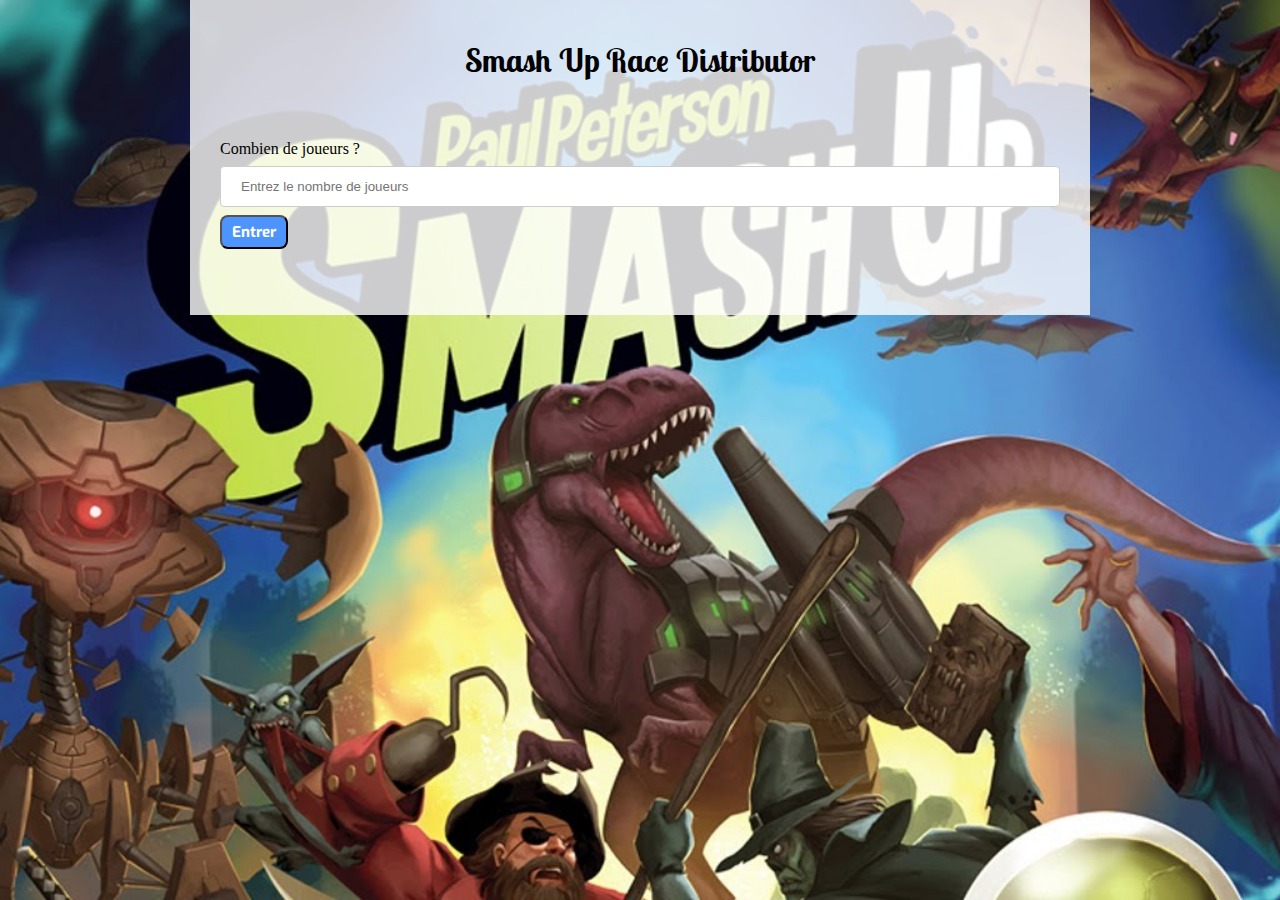
==== index.html @ 869ddf2b "Started to add some CSS" ====
<!DOCTYPE html>
<html>
<head>
	<title>Smash Up Race Distributor</title>
	<meta charset="UTF-8">
	<link rel="stylesheet" type="text/css" href="style.css">
	<link href='https://fonts.googleapis.com/css?family=Lobster+Two:700' rel='stylesheet' type='text/css'>
	<link href='https://fonts.googleapis.com/css?family=Exo:400,700' rel='stylesheet' type='text/css'>
	<script src="jquery-1.12.3.min.js"></script>
</head>
<body>
	<div class="overbackground">
		<h1>Smash Up Race Distributor</h1>
		<div class="content">
			<form>
				<div class="form-group">
					<div id="playerNumber">
					    <label>Combien de joueurs ?</label>
					    <input type="number" id="playerNumberInput" placeholder="Entrez le nombre de joueurs"></input>
						</br>
					    <button type="button">Entrer</button>
					</div>
					</br></br>
				    <div id="playerfield1">
					    <label>Nom du joueur 1 ?</label>
					    <input type="text" id="player1" placeholder="Entrez le nom du joueur 1">
					</div>
					<div id="playerfield2">
					    <label>Nom du joueur 2 ?</label>
					    <input type="text" id="player2" placeholder="Entrez le nom du joueur 2">
				    </div>
				    <div id="playerfield3">
					    <label>Nom du joueur 3 ?</label>
					    <input type="text" id="player3" placeholder="Entrez le nom du joueur 3">
				    </div>
				    <div id="playerfield4">
					    <label>Nom du joueur 4 ?</label>
					    <input type="text" id="player4" placeholder="Entrez le nom du joueur 4">
				    </div>
				    <div id="extensions">
				    	<p>Jouer avec :</p>
				    	<input type="checkbox" name="serieB">Série B</input>
				    	</br>
				    	<input type="checkbox" name="monstre">Monstres</input>
				    	</br>
				    	<input type="checkbox" name="minion">Trop minions</input>
				    	</br>
				    </div>
				    <button type="button" id="resultButton">Entrer</button>
				    <div id="results">
				    </div>
			  	</div>
			</form>
		</div>
	</div>

<script>
	var racesBase = ["Pirates", "Ninja", "Zombies", "Robots", "Dinosaures", "Sorciers", "Petit Peuple", "Aliens"];
	var serieBRaces = ["Voyageurs du temps", "Singes cyborgs", "Métamorphes", "Super espions"];
	var monstreRaces = ["Vampires", "Fourmis géantes", "Loups-garous", "Savants fous"];
	var minionRaces = ["Chats", "Fées", "Poneys", "Princesses"];
	var races = racesBase;

	$("#playerfield1").hide();
	$("#playerfield2").hide();
	$("#playerfield3").hide();
	$("#playerfield4").hide();
	$("#resultButton").hide();
	$("#extensions").hide();
	$("#results").hide();
	
	var playerNumber = document.getElementById("playerNumberInput");
	var playerNames = [];

	playerNumber.addEventListener("keydown", function(e) {
		if(e.keyCode == 13) {
			askNames(playerNumberInput.value);
		}
	});

	$("#playerNumber button").click(function() {
		askNames(playerNumberInput.value);
	});

	player2.addEventListener("keydown", function(e) {
		if(e.keyCode == 13) {
			isExtensionSelected();
			giveResults(playerNumber.value);
		}
	});

	$("#resultButton").click(function() {
		isExtensionSelected();
		giveResults(playerNumber.value);
	});

	function askNames(number) {
		$("#playerNumber").hide();
		for(i = 1; i <= number; ++i) {
			$("#playerfield"+i).show();
		}
		$("#extensions").show();
		$("#resultButton").show();
	};

	function isExtensionSelected() {
		if($("input[name=serieB]").is(":checked")) {
			races = races.concat(serieBRaces);
		}
		if($("input[name=monstre]").is(":checked")) {
			races = races.concat(monstreRaces);
		}
		if($("input[name=minion]").is(":checked")) {
			races = races.concat(minionRaces);
		}
	};

	function giveResults(numberOfPlayers) {
		for(i = 1; i <= numberOfPlayers; ++i) {
			playerNames[i] = document.getElementById("player" + i).value;
			var playerRaces = get2RandomRaces();
			var string = "<span class=\"playerName\">" + playerNames[i] 
				+ "</span> jouera <span class=\"playedRace\">" + playerRaces[0] 
				+ "</span> et <span class=\"playedRace\">" + playerRaces[1] + "</span>";
			$("#results").append(string + "</br>");
			$("#results").show();
		}
	};

	function get2RandomRaces() {
		var choices = [];
		var firstRace = Math.floor(Math.random() * races.length);
		choices[0] = races.splice(firstRace, 1);

		var secondRace;
		do {
			secondRace = Math.floor(Math.random() * races.length);
		} while(secondRace == firstRace);
		choices[1] = races.splice(secondRace, 1);

		return choices;
	};
</script>
</body>
</html>
---- style.css ----
body {
	background: url(""), url("background-image.jpg");
	background-position: center top, center top;
	background-size: 700px 50px, cover;
	background-repeat: repeat-y, no-repeat;
	background-attachment: fixed, fixed;
	background-color: rgba(255, 255, 255, 0.8), none;
}

.overbackground {
	width: 900px;
	background-color: rgba(255, 255, 255, 0.8);
	margin: 0px auto;
	margin-top: -40px;
}

h1 {
	font-family: 'Lobster Two', cursive;
	font-size: ;
	margin: 30px 0px 30px 0px;
	padding-top: 50px;
	text-align: center;
}

button {
	background-color: #4d94ff;
	border-radius: 8px;
	color: white;
	padding: 5px 10px;
	font-family: 'Exo';
	font-size: 15px;
	font-weight: bold;
	-webkit-transition-duration: 0.4s; 
    transition-duration: 0.4s;
}

button:hover {
	background-color: white;
	border: 2px solid #1a75ff;
	color: #1a75ff;
	box-shadow: 0 3px 10px 0 rgba(0,0,0,0.24), 0 10px 43px 0 rgba(0,0,0,0.19);
}

input[type=text], input[type=number] {
	width: 100%;
    padding: 12px 20px;
    margin: 8px 0;
    display: inline-block;
    border: 1px solid #ccc;
    border-radius: 4px;
    box-sizing: border-box;
}

/* Checkboxes */
/* Create checkbox */
[type="checkbox"]:not(:checked) + label:before,
[type="checkbox"]:checked + label:before {
  content: '';
  position: absolute;
  left:0; top: 2px;
  width: 17px; height: 17px; /* dim. de la case */
  border: 1px solid #aaa;
  background: #f8f8f8;
  border-radius: 3px; /* angles arrondis */
  box-shadow: inset 0 1px 3px rgba(0,0,0,.3) /* légère ombre interne */
}
 
/* Tick aspect */
[type="checkbox"]:not(:checked) + label:after,
[type="checkbox"]:checked + label:after {
  content: '✔';
  position: absolute;
  top: 0; left: 4px;
  font-size: 14px;
  color: #09ad7e;
  transition: all .2s; /* on prévoit une animation */
}

/* Aspect if unchecked */
[type="checkbox"]:not(:checked) + label:after {
  opacity: 0; /* coche invisible */
  transform: scale(0); /* mise à l'échelle à 0 */
}

/* Aspect if checked */
[type="checkbox"]:checked + label:after {
  opacity: 1; /* coche opaque */
  transform: scale(1); /* mise à l'échelle 1:1 */
}

.content {
	padding: 30px 30px 30px 30px;
}

.playerName {
	font-size: 25px;
}

.playedRace {

}

@media (max-width: 500px) {
	
}
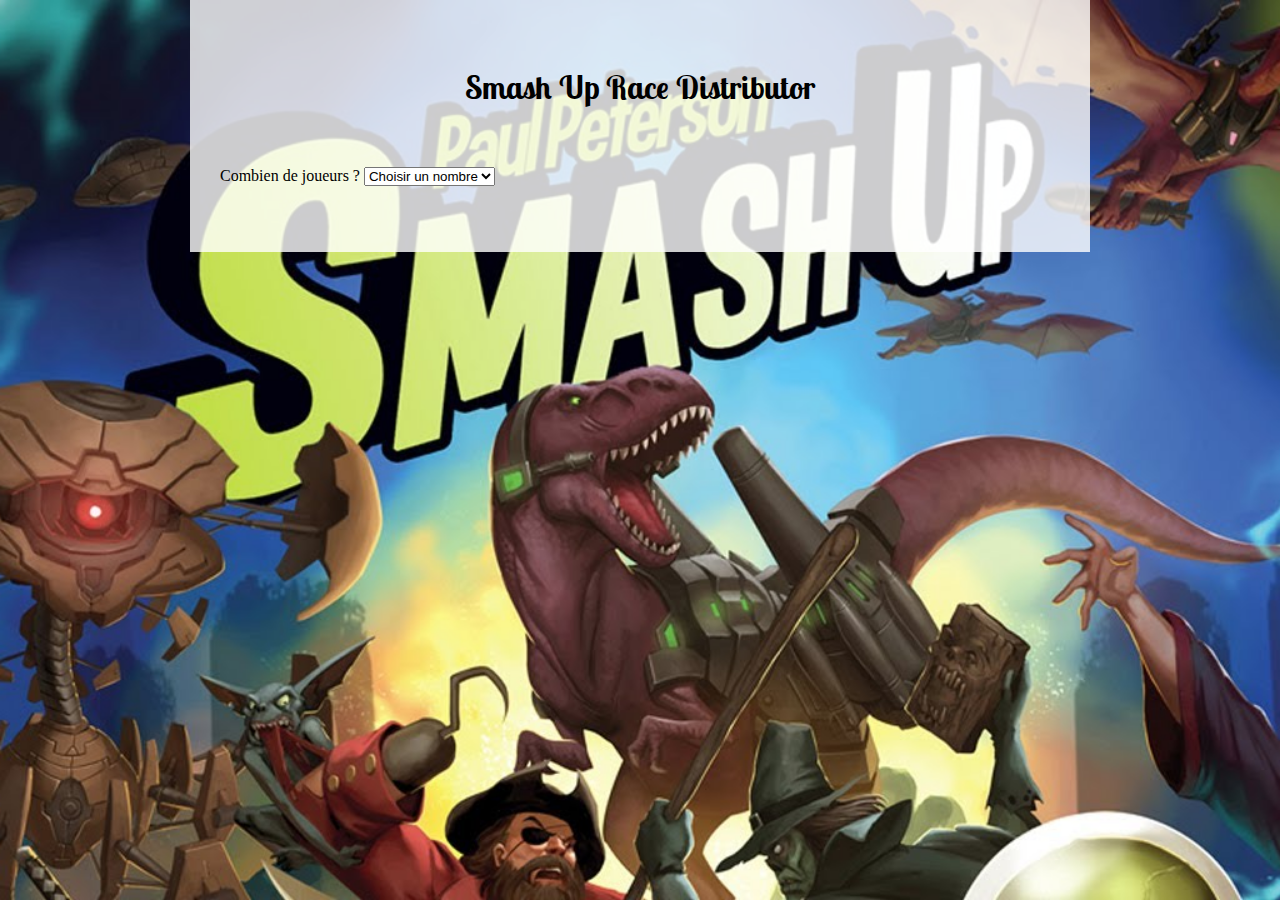
==== commit 9027feef: "Changed number input for drop-down box" ====
--- a/index.html
+++ b/index.html
@@ -4,21 +4,30 @@
 	<title>Smash Up Race Distributor</title>
 	<meta charset="UTF-8">
 	<link rel="stylesheet" type="text/css" href="style.css">
+	<script src="jquery-1.12.3.min.js"></script>
 	<link href='https://fonts.googleapis.com/css?family=Lobster+Two:700' rel='stylesheet' type='text/css'>
 	<link href='https://fonts.googleapis.com/css?family=Exo:400,700' rel='stylesheet' type='text/css'>
-	<script src="jquery-1.12.3.min.js"></script>
 </head>
 <body>
 	<div class="overbackground">
-		<h1>Smash Up Race Distributor</h1>
+		<div class="header">
+			<select id="language">
+				<option value="french">Français</option>
+				<option value="english">English</option>
+			</select>
+			<h1>Smash Up Race Distributor</h1>
+		</div>
 		<div class="content">
 			<form>
 				<div class="form-group">
 					<div id="playerNumber">
 					    <label>Combien de joueurs ?</label>
-					    <input type="number" id="playerNumberInput" placeholder="Entrez le nombre de joueurs"></input>
-						</br>
-					    <button type="button">Entrer</button>
+					    <select id="playerNumber" onchange="askNames(this)">
+							<option value="default">Choisir un nombre</option>
+							<option value="2">2</option>
+							<option value="3">3</option>
+							<option value="4">4</option>
+						</select>
 					</div>
 					</br></br>
 				    <div id="playerfield1">
@@ -53,93 +62,6 @@
 			</form>
 		</div>
 	</div>
-
-<script>
-	var racesBase = ["Pirates", "Ninja", "Zombies", "Robots", "Dinosaures", "Sorciers", "Petit Peuple", "Aliens"];
-	var serieBRaces = ["Voyageurs du temps", "Singes cyborgs", "Métamorphes", "Super espions"];
-	var monstreRaces = ["Vampires", "Fourmis géantes", "Loups-garous", "Savants fous"];
-	var minionRaces = ["Chats", "Fées", "Poneys", "Princesses"];
-	var races = racesBase;
-
-	$("#playerfield1").hide();
-	$("#playerfield2").hide();
-	$("#playerfield3").hide();
-	$("#playerfield4").hide();
-	$("#resultButton").hide();
-	$("#extensions").hide();
-	$("#results").hide();
-	
-	var playerNumber = document.getElementById("playerNumberInput");
-	var playerNames = [];
-
-	playerNumber.addEventListener("keydown", function(e) {
-		if(e.keyCode == 13) {
-			askNames(playerNumberInput.value);
-		}
-	});
-
-	$("#playerNumber button").click(function() {
-		askNames(playerNumberInput.value);
-	});
-
-	player2.addEventListener("keydown", function(e) {
-		if(e.keyCode == 13) {
-			isExtensionSelected();
-			giveResults(playerNumber.value);
-		}
-	});
-
-	$("#resultButton").click(function() {
-		isExtensionSelected();
-		giveResults(playerNumber.value);
-	});
-
-	function askNames(number) {
-		$("#playerNumber").hide();
-		for(i = 1; i <= number; ++i) {
-			$("#playerfield"+i).show();
-		}
-		$("#extensions").show();
-		$("#resultButton").show();
-	};
-
-	function isExtensionSelected() {
-		if($("input[name=serieB]").is(":checked")) {
-			races = races.concat(serieBRaces);
-		}
-		if($("input[name=monstre]").is(":checked")) {
-			races = races.concat(monstreRaces);
-		}
-		if($("input[name=minion]").is(":checked")) {
-			races = races.concat(minionRaces);
-		}
-	};
-
-	function giveResults(numberOfPlayers) {
-		for(i = 1; i <= numberOfPlayers; ++i) {
-			playerNames[i] = document.getElementById("player" + i).value;
-			var playerRaces = get2RandomRaces();
-			var string = "<span class=\"playerName\">" + playerNames[i] 
-				+ "</span> jouera <span class=\"playedRace\">" + playerRaces[0] 
-				+ "</span> et <span class=\"playedRace\">" + playerRaces[1] + "</span>";
-			$("#results").append(string + "</br>");
-			$("#results").show();
-		}
-	};
-
-	function get2RandomRaces() {
-		var choices = [];
-		var firstRace = Math.floor(Math.random() * races.length);
-		choices[0] = races.splice(firstRace, 1);
-
-		var secondRace;
-		do {
-			secondRace = Math.floor(Math.random() * races.length);
-		} while(secondRace == firstRace);
-		choices[1] = races.splice(secondRace, 1);
-
-		return choices;
-	};
-</script>
+<script src="smash-up.js"></script>
 </body>
 </html>--- a/style.css
+++ b/style.css
@@ -100,6 +100,6 @@
 
 }
 
-@media (max-width: 500px) {
+/*@media (max-width: 500px) {
 	
-}+}*/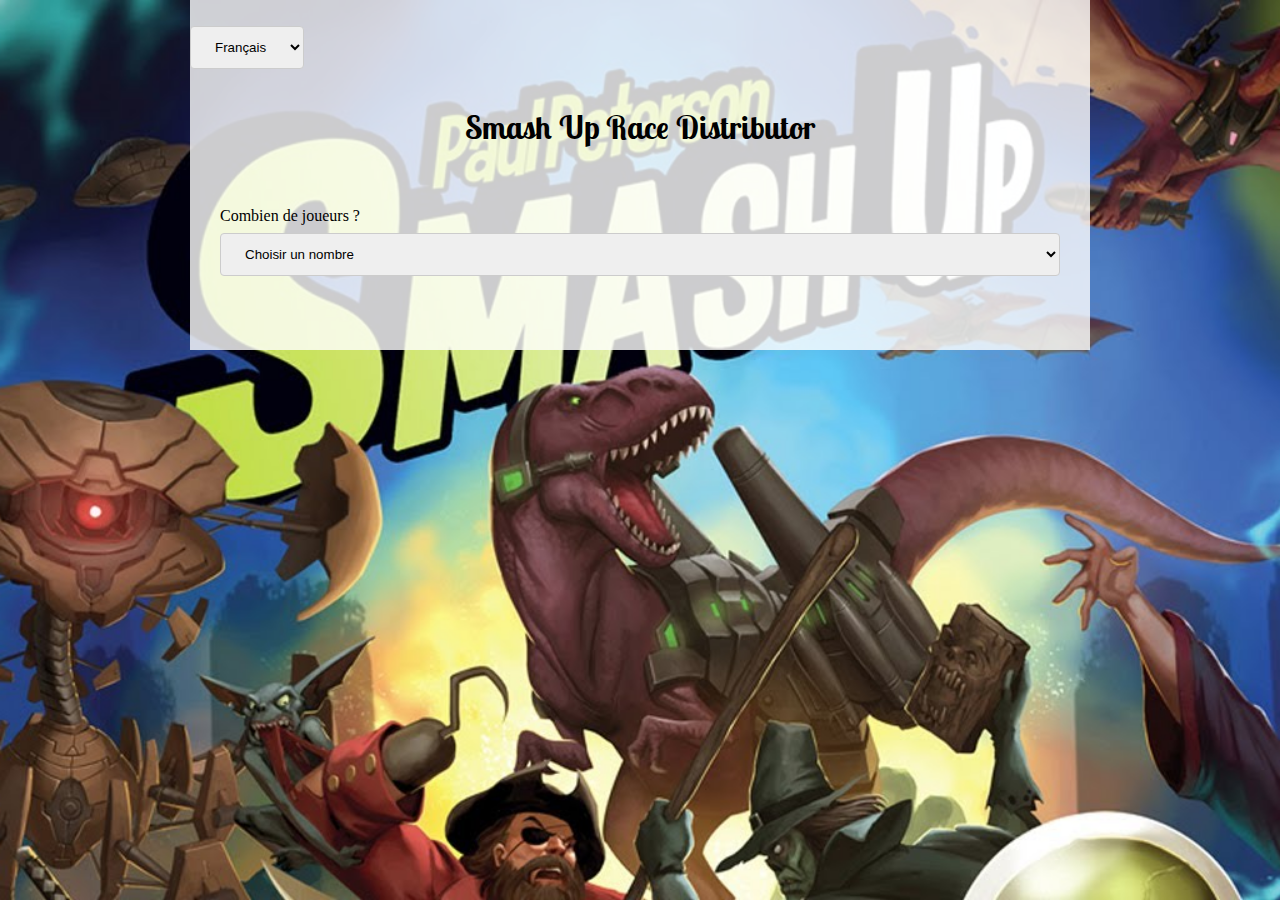
==== commit c1d5b6fc: "Added drop-down box for languages" ====
--- a/index.html
+++ b/index.html
@@ -12,8 +12,8 @@
 	<div class="overbackground">
 		<div class="header">
 			<select id="language">
-				<option value="french">Français</option>
-				<option value="english">English</option>
+				<option value="french"><img src="resources/french-flag.png"></img>Français</option>
+				<option value="english"><img src="resources/english-flag"\>English</option>
 			</select>
 			<h1>Smash Up Race Distributor</h1>
 		</div>
@@ -22,7 +22,7 @@
 				<div class="form-group">
 					<div id="playerNumber">
 					    <label>Combien de joueurs ?</label>
-					    <select id="playerNumber" onchange="askNames(this)">
+					    <select id="playerNumberInput" onchange="askNames(this)">
 							<option value="default">Choisir un nombre</option>
 							<option value="2">2</option>
 							<option value="3">3</option>
--- a/style.css
+++ b/style.css
@@ -14,11 +14,24 @@
 	margin-top: -40px;
 }
 
+.header {
+	padding-top: 50px;
+}
+
+#language {
+	vertical-align: right;
+	padding: 12px 20px;
+    margin: 8px 0;
+    display: inline-block;
+    border: 1px solid #ccc;
+    border-radius: 4px;
+    box-sizing: border-box;
+}
+
 h1 {
 	font-family: 'Lobster Two', cursive;
 	font-size: ;
 	margin: 30px 0px 30px 0px;
-	padding-top: 50px;
 	text-align: center;
 }
 
@@ -41,7 +54,17 @@
 	box-shadow: 0 3px 10px 0 rgba(0,0,0,0.24), 0 10px 43px 0 rgba(0,0,0,0.19);
 }
 
-input[type=text], input[type=number] {
+#playerNumberInput {
+	width: 100%;
+    padding: 12px 20px;
+    margin: 8px 0;
+    display: inline-block;
+    border: 1px solid #ccc;
+    border-radius: 4px;
+    box-sizing: border-box;
+}
+
+input[type=text] {
 	width: 100%;
     padding: 12px 20px;
     margin: 8px 0;
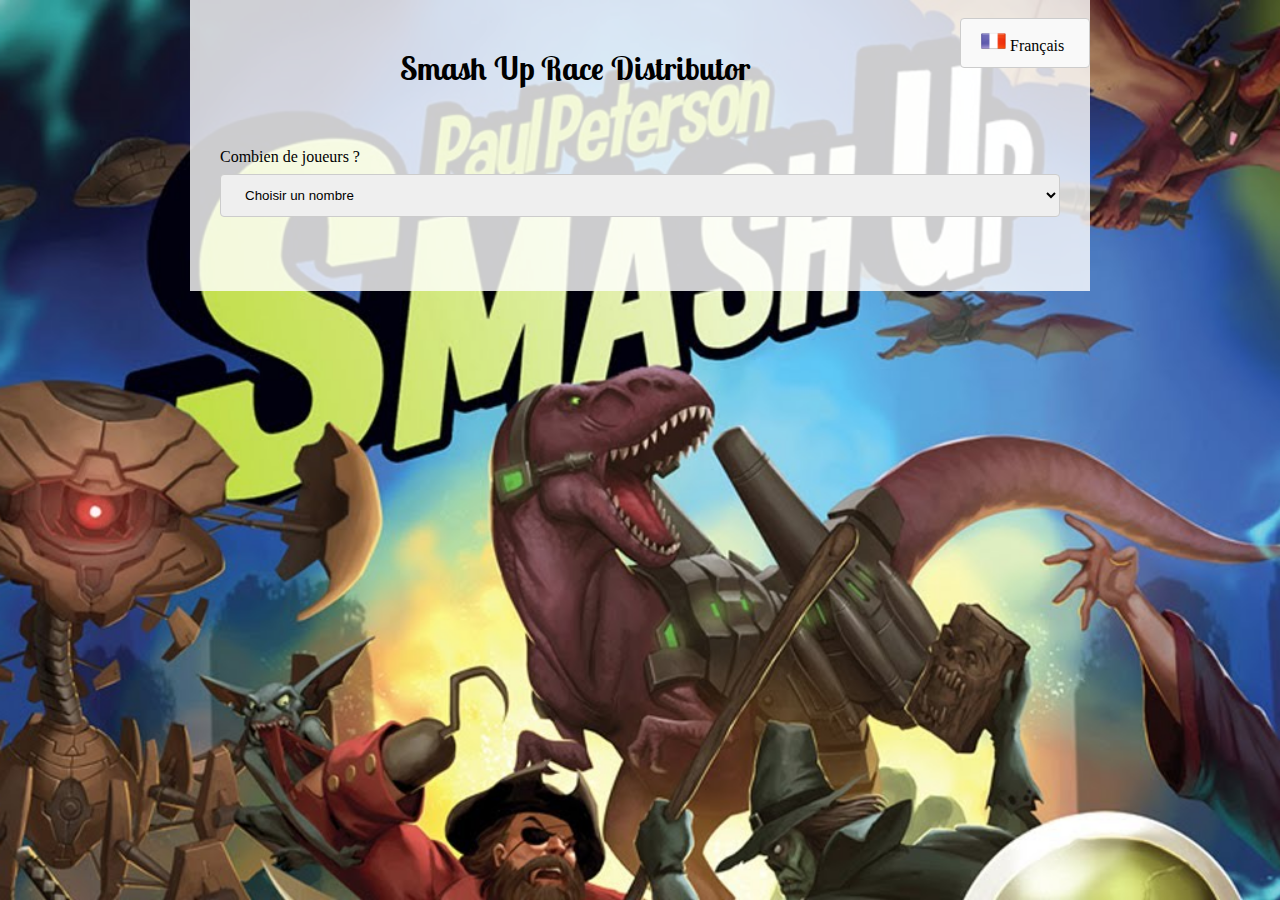
==== commit 99696038: "Personalised language options" ====
--- a/index.html
+++ b/index.html
@@ -11,10 +11,12 @@
 <body>
 	<div class="overbackground">
 		<div class="header">
-			<select id="language">
-				<option value="french"><img src="resources/french-flag.png"></img>Français</option>
-				<option value="english"><img src="resources/english-flag"\>English</option>
-			</select>
+			<div id="language">
+				<span id="current-language"><a href="index.html"><img class="flag" src="resources/french-flag.png"\> Français</a></span>
+				<div id="language-content">
+					<span><a href="index-en.html"><img class="flag" src="resources/english-flag.png"\> English</a></span>
+				</div>
+			</div>
 			<h1>Smash Up Race Distributor</h1>
 		</div>
 		<div class="content">
--- a/style.css
+++ b/style.css
@@ -19,13 +19,49 @@
 }
 
 #language {
-	vertical-align: right;
+	float: right;
+	position: relative;
+	display: inline-block;
+}
+
+#current-language {
 	padding: 12px 20px;
-    margin: 8px 0;
-    display: inline-block;
+    display: block;
     border: 1px solid #ccc;
     border-radius: 4px;
     box-sizing: border-box;
+	background-color: #f9f9f9;
+	cursor: pointer;
+	min-width: 130px;
+}
+
+.flag {
+	width: 25px;
+	height: 20px;
+}
+
+#language-content {
+	display: none;
+    position: absolute;
+    background-color: #f9f9f9;
+    box-shadow: 0px 8px 16px 0px rgba(0,0,0,0.2);
+    padding: 12px 20px;
+    z-index: 100;
+	min-width: 90px;
+}
+
+#language a {
+	color: black;
+    text-decoration: none;
+    display: block;
+}
+
+#language:hover #language-content {
+	display: block;
+}
+
+#language-content a:hover{
+	background-color: #f1f1f1;
 }
 
 h1 {
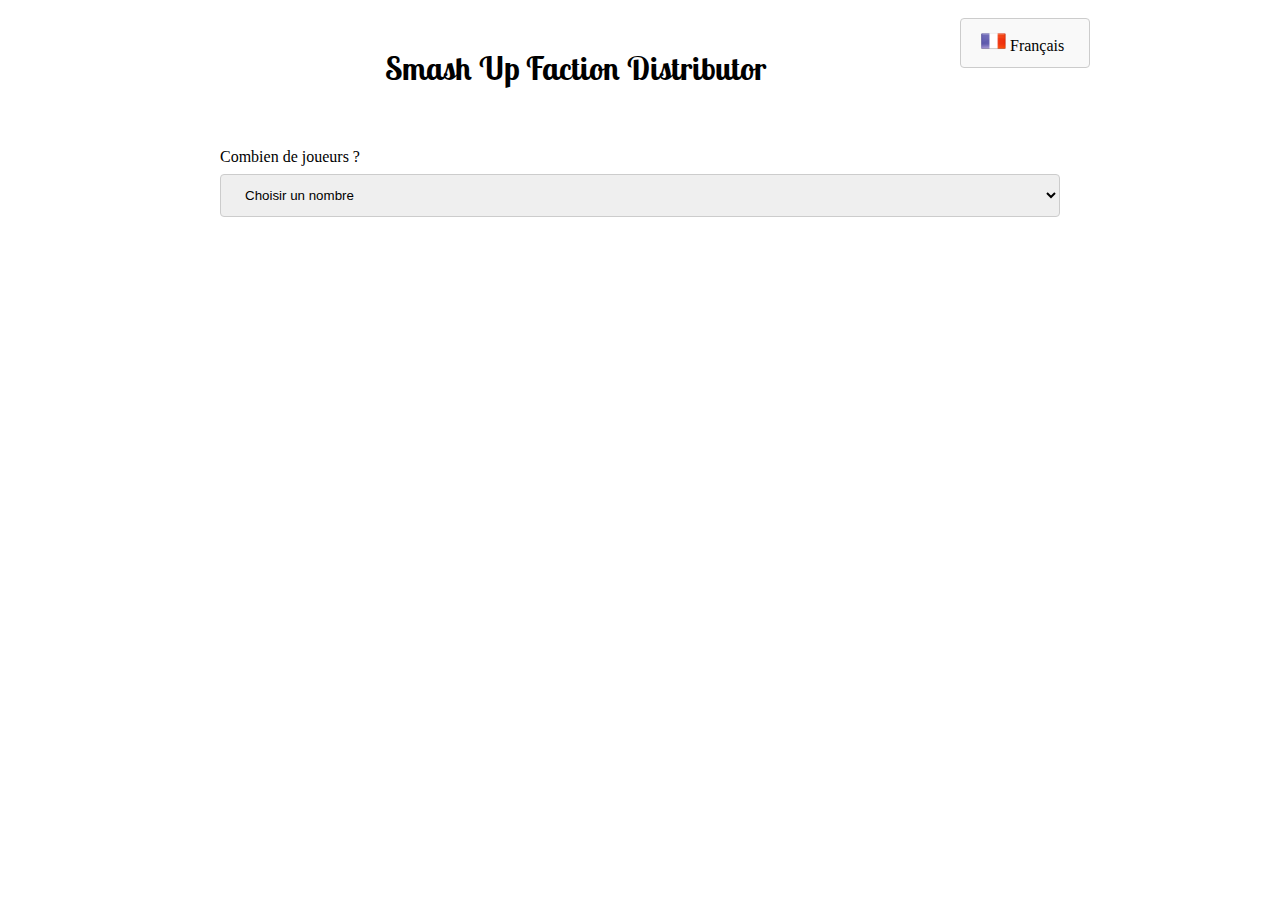
==== commit ba7487f8: "Started to add images to factions and animations to images" ====
--- a/index.html
+++ b/index.html
@@ -1,10 +1,10 @@
 <!DOCTYPE html>
 <html>
 <head>
-	<title>Smash Up Race Distributor</title>
+	<title>Smash Up Faction Distributor</title>
 	<meta charset="UTF-8">
 	<link rel="stylesheet" type="text/css" href="style.css">
-	<script src="jquery-1.12.3.min.js"></script>
+	<script src="lib/jquery-1.12.3.min.js"></script>
 	<link href='https://fonts.googleapis.com/css?family=Lobster+Two:700' rel='stylesheet' type='text/css'>
 	<link href='https://fonts.googleapis.com/css?family=Exo:400,700' rel='stylesheet' type='text/css'>
 </head>
@@ -12,12 +12,12 @@
 	<div class="overbackground">
 		<div class="header">
 			<div id="language">
-				<span id="current-language"><a href="index.html"><img class="flag" src="resources/french-flag.png"\> Français</a></span>
+				<span id="current-language"><a href="index.html"><img class="flag" src="images/french-flag.png"\> Français</a></span>
 				<div id="language-content">
-					<span><a href="index-en.html"><img class="flag" src="resources/english-flag.png"\> English</a></span>
+					<span><a href="index-en.html"><img class="flag" src="images/english-flag.png"\> English</a></span>
 				</div>
 			</div>
-			<h1>Smash Up Race Distributor</h1>
+			<h1>Smash Up Faction Distributor</h1>
 		</div>
 		<div class="content">
 			<form>
--- a/style.css
+++ b/style.css
@@ -1,5 +1,5 @@
 body {
-	background: url(""), url("background-image.jpg");
+	/*background: url(""), url("images/background-image.jpg");*/
 	background-position: center top, center top;
 	background-size: 700px 50px, cover;
 	background-repeat: repeat-y, no-repeat;
@@ -8,10 +8,10 @@
 }
 
 .overbackground {
-	width: 900px;
 	background-color: rgba(255, 255, 255, 0.8);
 	margin: 0px auto;
 	margin-top: -40px;
+	width: 900px;
 }
 
 .header {
@@ -19,41 +19,41 @@
 }
 
 #language {
+	display: inline-block;
 	float: right;
 	position: relative;
-	display: inline-block;
 }
 
 #current-language {
-	padding: 12px 20px;
-    display: block;
+	background-color: #f9f9f9;
     border: 1px solid #ccc;
     border-radius: 4px;
     box-sizing: border-box;
-	background-color: #f9f9f9;
 	cursor: pointer;
+    display: block;
 	min-width: 130px;
+	padding: 12px 20px;
 }
 
 .flag {
+	height: 20px;
 	width: 25px;
-	height: 20px;
 }
 
 #language-content {
-	display: none;
-    position: absolute;
     background-color: #f9f9f9;
     box-shadow: 0px 8px 16px 0px rgba(0,0,0,0.2);
+	display: none;
     padding: 12px 20px;
+    position: absolute;
+	min-width: 90px;
     z-index: 100;
-	min-width: 90px;
 }
 
 #language a {
 	color: black;
+    display: block;
     text-decoration: none;
-    display: block;
 }
 
 #language:hover #language-content {
@@ -75,39 +75,39 @@
 	background-color: #4d94ff;
 	border-radius: 8px;
 	color: white;
-	padding: 5px 10px;
 	font-family: 'Exo';
 	font-size: 15px;
 	font-weight: bold;
+	padding: 5px 10px;
+    transition-duration: 0.4s;
 	-webkit-transition-duration: 0.4s; 
-    transition-duration: 0.4s;
 }
 
 button:hover {
 	background-color: white;
 	border: 2px solid #1a75ff;
+	box-shadow: 0 3px 10px 0 rgba(0,0,0,0.24), 0 10px 43px 0 rgba(0,0,0,0.19);
 	color: #1a75ff;
-	box-shadow: 0 3px 10px 0 rgba(0,0,0,0.24), 0 10px 43px 0 rgba(0,0,0,0.19);
 }
 
 #playerNumberInput {
-	width: 100%;
-    padding: 12px 20px;
-    margin: 8px 0;
-    display: inline-block;
     border: 1px solid #ccc;
     border-radius: 4px;
     box-sizing: border-box;
+    display: inline-block;
+    margin: 8px 0;
+    padding: 12px 20px;
+	width: 100%;
 }
 
 input[type=text] {
-	width: 100%;
-    padding: 12px 20px;
-    margin: 8px 0;
-    display: inline-block;
     border: 1px solid #ccc;
     border-radius: 4px;
     box-sizing: border-box;
+    display: inline-block;
+    margin: 8px 0;
+    padding: 12px 20px;
+	width: 100%;
 }
 
 /* Checkboxes */
@@ -115,13 +115,13 @@
 [type="checkbox"]:not(:checked) + label:before,
 [type="checkbox"]:checked + label:before {
   content: '';
+  background: #f8f8f8;
+  border: 1px solid #aaa;
+  border-radius: 3px; /* angles arrondis */
   position: absolute;
+  box-shadow: inset 0 1px 3px rgba(0,0,0,.3) /* légère ombre interne */
   left:0; top: 2px;
   width: 17px; height: 17px; /* dim. de la case */
-  border: 1px solid #aaa;
-  background: #f8f8f8;
-  border-radius: 3px; /* angles arrondis */
-  box-shadow: inset 0 1px 3px rgba(0,0,0,.3) /* légère ombre interne */
 }
  
 /* Tick aspect */
@@ -155,9 +155,109 @@
 	font-size: 25px;
 }
 
-.playedRace {
-
-}
+.faction-container {
+	display: inline-block;
+	height: 420px;
+    perspective: 800px;
+    -webkit-perspective: 800px;
+    -moz-perspective: 800px;
+    -o-perspective: 800px;
+	position: relative;
+	width: 300px;
+}
+
+.playedFaction {
+	height: 100%;
+	position: absolute;
+    transition: transform 1s;
+    -webkit-transition: -webkit-transform 1s;
+    -moz-transition: -moz-transform 1s;
+    -o-transition: -o-transform 1s;
+    transform-style: preserve-3d;
+    -webkit-transform-style: preserve-3d;
+    -moz-transform-style: preserve-3d;
+    -o-transform-style: preserve-3d;
+    -webkit-transform-origin: 50% 50%;
+	width: 100%;
+}
+
+.playedFaction div {
+    display: block;
+    height: 100%;
+    position: absolute;
+    backface-visibility: hidden;
+    -webkit-backface-visibility: hidden;
+    -moz-backface-visibility: hidden;
+    -o-backface-visibility: hidden;
+    width: 100%;
+}
+
+/*.playedFaction .front {
+	background-image: url("images/front-dino.jpg");
+	background-position: left top;
+}*/
+
+.playedFaction .front-dinosaurs {
+	background-image: url("images/factions/dino.jpg");
+	background-position: left top;
+}
+.playedFaction .front-aliens {
+	background-image: url("images/factions/aliens.jpg");
+	background-position: left top;
+}
+.playedFaction .front-ants {
+	background-image: url("images/factions/ants.jpg");
+	background-position: left top;
+}
+.playedFaction .front-robots {
+	background-image: url("images/factions/robots.jpg");
+	background-position: left top;
+}
+.playedFaction .front-ninja {
+	background-image: url("images/factions/ninja.jpg");
+	background-position: left top;
+}
+.playedFaction .front-tricksters {
+	background-image: url("images/factions/tricksters.jpg");
+	background-position: left top;
+}
+.playedFaction .front-wizards {
+	background-image: url("images/factions/wizards.jpg");
+	background-position: left top;
+}
+.playedFaction .front-zombies {
+	background-image: url("images/factions/zommbies.jpg");
+	background-position: left top;
+}
+.playedFaction .front-werewolves {
+	background-image: url("images/factions/werewolves.jpg");
+	background-position: left top;
+}
+.playedFaction .front-pirates {
+	background-image: url("images/factions/pirates.jpg");
+	background-position: left top;
+}
+.playedFaction .front-vampires {
+	background-image: url("images/factions/vampires.jpg");
+	background-position: left top;
+}
+
+.playedFaction .back {
+	background-image: url("images/back-card.jpg");
+	-webkit-transform: rotateY( 180deg );
+    -moz-transform: rotateY( 180deg );
+    -o-transform: rotateY( 180deg );
+    transform: rotateY( 180deg );
+}
+
+.playedFaction.flipped {
+	-webkit-transform: rotateY( 360deg );
+    -moz-transform: rotateY( 360deg );
+    -o-transform: rotateY( 360deg );
+    transform: rotateY( 360deg );
+}
+
+
 
 /*@media (max-width: 500px) {
 	
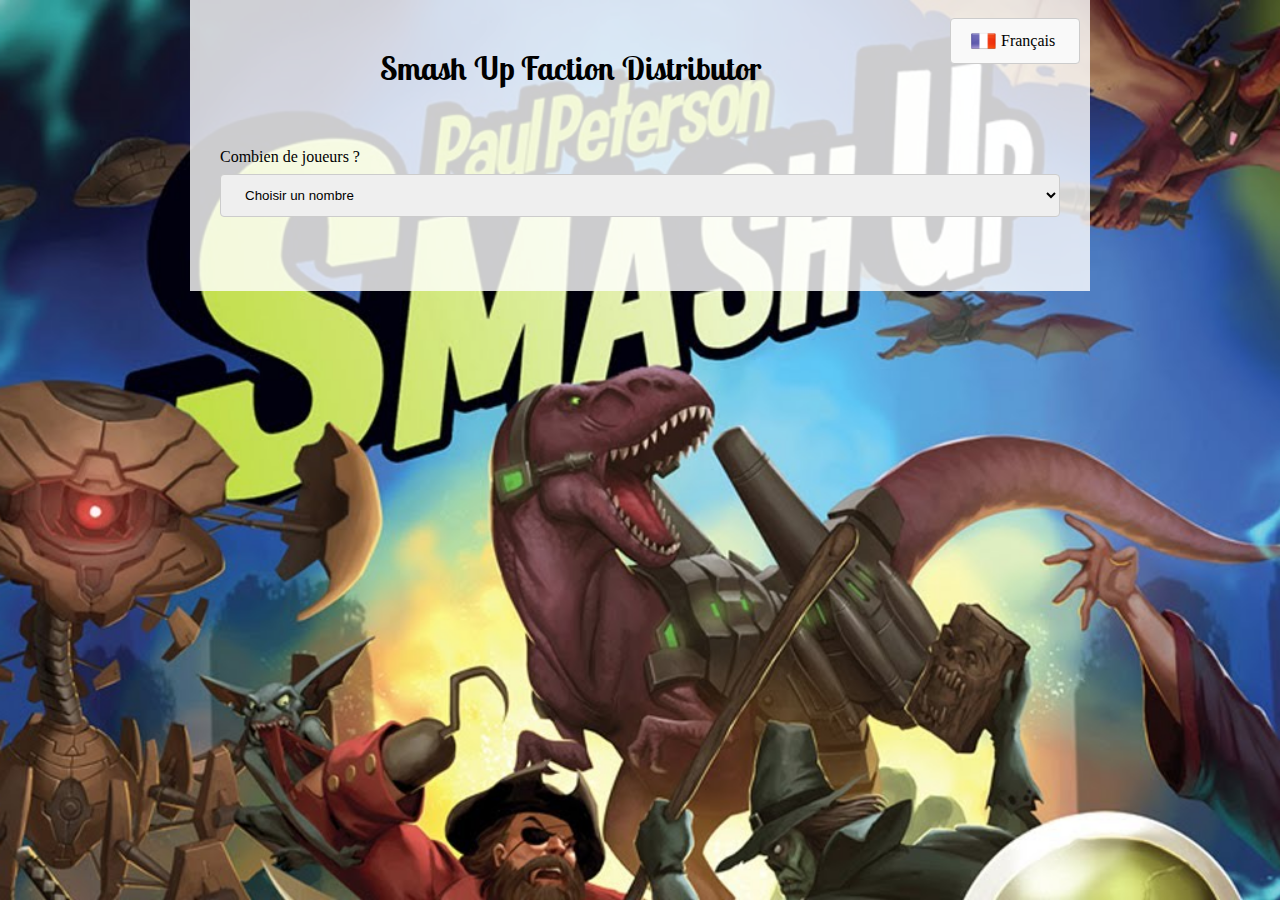
==== commit fa3258e2: "Aligned vertically language menu" ====
--- a/index.html
+++ b/index.html
@@ -11,10 +11,20 @@
 <body>
 	<div class="overbackground">
 		<div class="header">
-			<div id="language">
-				<span id="current-language"><a href="index.html"><img class="flag" src="images/french-flag.png"\> Français</a></span>
+			<div id="language-menu">
+				<span id="current-language">
+					<a href="index.html" class="language-link">
+						<img class="flag" src="images/french-flag.png"\> 
+						<span class="language">Français</span>
+					</a>
+				</span>
 				<div id="language-content">
-					<span><a href="index-en.html"><img class="flag" src="images/english-flag.png"\> English</a></span>
+					<span>
+						<a href="index-en.html" class="language-link">
+							<img class="flag" src="images/english-flag.png"\> 
+							<span class="language">English</span>
+						</a>
+					</span>
 				</div>
 			</div>
 			<h1>Smash Up Faction Distributor</h1>
--- a/style.css
+++ b/style.css
@@ -1,5 +1,5 @@
 body {
-	/*background: url(""), url("images/background-image.jpg");*/
+	background: url(""), url("images/background-image.jpg");
 	background-position: center top, center top;
 	background-size: 700px 50px, cover;
 	background-repeat: repeat-y, no-repeat;
@@ -18,9 +18,10 @@
 	padding-top: 50px;
 }
 
-#language {
+#language-menu {
 	display: inline-block;
 	float: right;
+	padding-right: 10px;
 	position: relative;
 }
 
@@ -35,9 +36,23 @@
 	padding: 12px 20px;
 }
 
+.language-link {
+	display: table;
+	text-decoration: none;
+}
+
 .flag {
+	display: table-cell;
 	height: 20px;
+	padding-right: 5px;
+	vertical-align: middle;
 	width: 25px;
+}
+
+.language {
+	color: rgba(0, 0, 0, 1);
+	display: table-cell;
+	vertical-align: middle;
 }
 
 #language-content {
@@ -51,12 +66,12 @@
 }
 
 #language a {
-	color: black;
+	color: rgba(0, 0, 0, 1);
     display: block;
     text-decoration: none;
 }
 
-#language:hover #language-content {
+#language-menu:hover #language-content {
 	display: block;
 }
 
@@ -78,6 +93,7 @@
 	font-family: 'Exo';
 	font-size: 15px;
 	font-weight: bold;
+	margin-top: 15px;
 	padding: 5px 10px;
     transition-duration: 0.4s;
 	-webkit-transition-duration: 0.4s; 
@@ -110,7 +126,9 @@
 	width: 100%;
 }
 
+
 /* Checkboxes */
+
 /* Create checkbox */
 [type="checkbox"]:not(:checked) + label:before,
 [type="checkbox"]:checked + label:before {
@@ -155,9 +173,20 @@
 	font-size: 25px;
 }
 
+#results {
+	margin-top: 25px;
+}
+
+/* Faction cards displaying */
+
+.faction-played {
+	margin: 0px 35px;
+}
+
 .faction-container {
 	display: inline-block;
 	height: 420px;
+	margin: 0px 40px;
     perspective: 800px;
     -webkit-perspective: 800px;
     -moz-perspective: 800px;
@@ -166,7 +195,7 @@
 	width: 300px;
 }
 
-.playedFaction {
+.faction-card {
 	height: 100%;
 	position: absolute;
     transition: transform 1s;
@@ -181,7 +210,7 @@
 	width: 100%;
 }
 
-.playedFaction div {
+.faction-card div {
     display: block;
     height: 100%;
     position: absolute;
@@ -192,57 +221,69 @@
     width: 100%;
 }
 
-/*.playedFaction .front {
-	background-image: url("images/front-dino.jpg");
-	background-position: left top;
-}*/
-
-.playedFaction .front-dinosaurs {
-	background-image: url("images/factions/dino.jpg");
-	background-position: left top;
-}
-.playedFaction .front-aliens {
-	background-image: url("images/factions/aliens.jpg");
-	background-position: left top;
-}
-.playedFaction .front-ants {
-	background-image: url("images/factions/ants.jpg");
-	background-position: left top;
-}
-.playedFaction .front-robots {
-	background-image: url("images/factions/robots.jpg");
-	background-position: left top;
-}
-.playedFaction .front-ninja {
-	background-image: url("images/factions/ninja.jpg");
-	background-position: left top;
-}
-.playedFaction .front-tricksters {
-	background-image: url("images/factions/tricksters.jpg");
-	background-position: left top;
-}
-.playedFaction .front-wizards {
-	background-image: url("images/factions/wizards.jpg");
-	background-position: left top;
-}
-.playedFaction .front-zombies {
-	background-image: url("images/factions/zommbies.jpg");
-	background-position: left top;
-}
-.playedFaction .front-werewolves {
-	background-image: url("images/factions/werewolves.jpg");
-	background-position: left top;
-}
-.playedFaction .front-pirates {
-	background-image: url("images/factions/pirates.jpg");
-	background-position: left top;
-}
-.playedFaction .front-vampires {
-	background-image: url("images/factions/vampires.jpg");
-	background-position: left top;
-}
-
-.playedFaction .back {
+.faction-card .front-dinosaurs {
+	background-image: url("images/factions/base/dino.jpg");
+}
+.faction-card .front-aliens {
+	background-image: url("images/factions/base/aliens.jpg");
+}
+.faction-card .front-ants {
+	background-image: url("images/factions/monster/ants.jpg");
+}
+.faction-card .front-robots {
+	background-image: url("images/factions/base/robots.jpg");
+}
+.faction-card .front-ninja {
+	background-image: url("images/factions/base/ninja.jpg");
+}
+.faction-card .front-apes {
+	background-image: url("images/factions/sf/apes.jpg");
+}
+.faction-card .front-tricksters {
+	background-image: url("images/factions/base/tricksters.jpg");
+}
+.faction-card .front-wizards {
+	background-image: url("images/factions/base/wizards.jpg");
+}
+.faction-card .front-zombies {
+	background-image: url("images/factions/base/zombies.jpg");
+}
+.faction-card .front-werewolves {
+	background-image: url("images/factions/monster/werewolves.jpg");
+}
+.faction-card .front-pirates {
+	background-image: url("images/factions/base/pirates.jpg");
+}
+.faction-card .front-vampires {
+	background-image: url("images/factions/monster/vampires.jpg");
+}
+.faction-card .front-time-traveler {
+	background-image: url("images/factions/sf/time-traveler.jpg");
+}
+.faction-card .front-spies {
+	background-image: url("images/factions/sf/spies.jpg");
+}
+.faction-card .front-shapeshifters {
+	background-image: url("images/factions/sf/shapeshifters.jpg");
+}
+.faction-card .front-scientists {
+	background-image: url("images/factions/monster/scientists.jpg");
+}
+.faction-card .front-princesses {
+	background-image: url("images/factions/pretty/princesses.jpg");
+}
+.faction-card .front-fairies {
+	background-image: url("images/factions/pretty/fairies.jpg");
+}
+.faction-card .front-ponies {
+	background-image: url("images/factions/pretty/ponies.jpg");
+}
+.faction-card .front-cats {
+	background-image: url("images/factions/pretty/cats.jpg");
+}
+
+
+.faction-card .back {
 	background-image: url("images/back-card.jpg");
 	-webkit-transform: rotateY( 180deg );
     -moz-transform: rotateY( 180deg );
@@ -250,7 +291,7 @@
     transform: rotateY( 180deg );
 }
 
-.playedFaction.flipped {
+.faction-card.flipped {
 	-webkit-transform: rotateY( 360deg );
     -moz-transform: rotateY( 360deg );
     -o-transform: rotateY( 360deg );
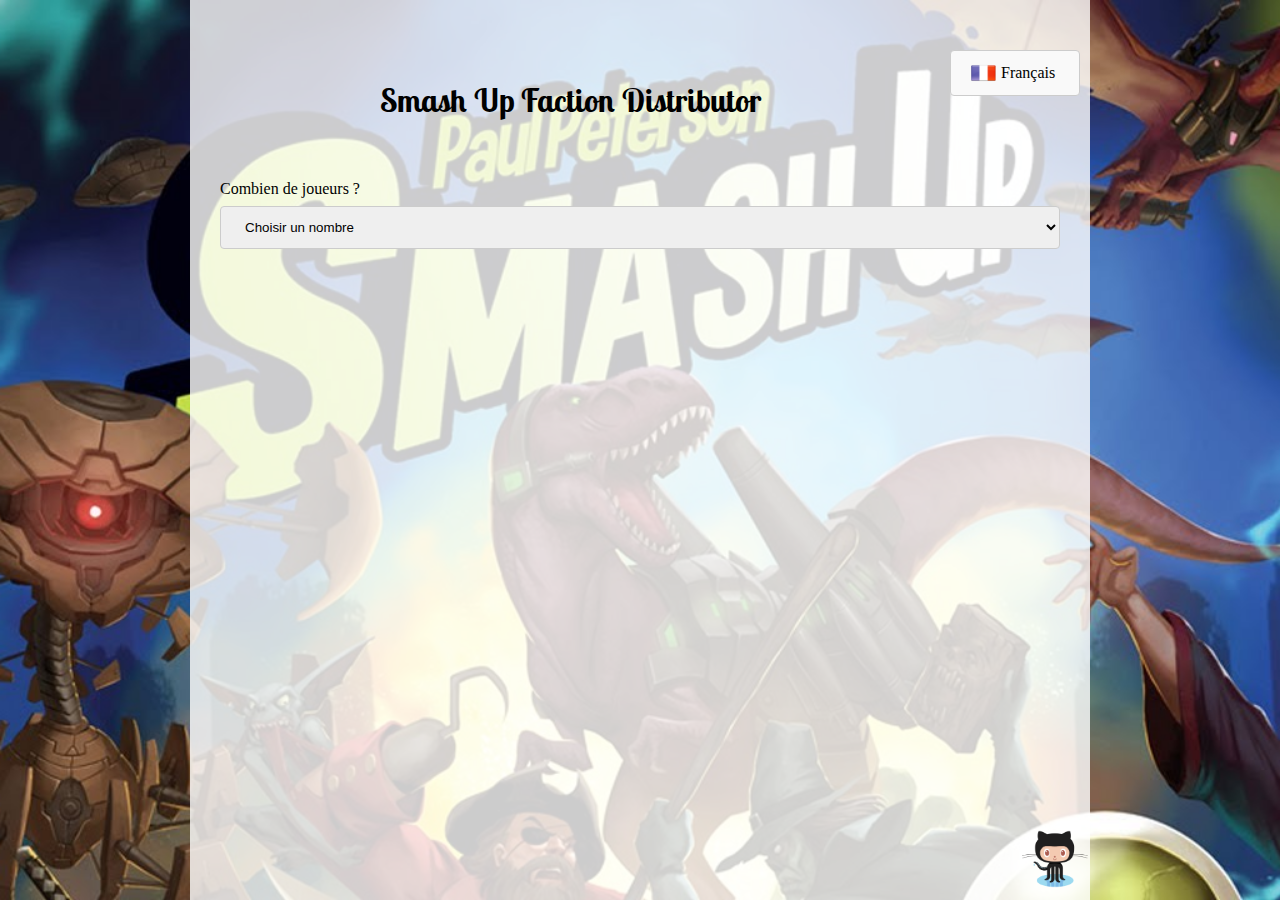
==== commit 04f77fbb: "Added github logo and link to repo" ====
--- a/index.html
+++ b/index.html
@@ -73,6 +73,14 @@
 			  	</div>
 			</form>
 		</div>
+		<div id="footer">
+			<div class="github-container">
+				<span id="github-caption">Check up the repo!</span>
+				<a href="https://github.com/dine-j/smash-up">
+					<img src="images/octocat.png" id="github-logo">
+				</a>
+			</div>
+		</div>
 	</div>
 <script src="smash-up.js"></script>
 </body>
--- a/style.css
+++ b/style.css
@@ -1,3 +1,7 @@
+html, body, footer {
+	height: 100%;
+}
+
 body {
 	background: url(""), url("images/background-image.jpg");
 	background-position: center top, center top;
@@ -5,12 +9,14 @@
 	background-repeat: repeat-y, no-repeat;
 	background-attachment: fixed, fixed;
 	background-color: rgba(255, 255, 255, 0.8), none;
+	margin: 0;
 }
 
 .overbackground {
 	background-color: rgba(255, 255, 255, 0.8);
 	margin: 0px auto;
-	margin-top: -40px;
+	min-height: 100%;
+	position: relative;
 	width: 900px;
 }
 
@@ -90,6 +96,7 @@
 	background-color: #4d94ff;
 	border-radius: 8px;
 	color: white;
+	cursor: pointer;
 	font-family: 'Exo';
 	font-size: 15px;
 	font-weight: bold;
@@ -298,8 +305,37 @@
     transform: rotateY( 360deg );
 }
 
-
-
-/*@media (max-width: 500px) {
-	
-}*/+#footer {
+	bottom: 0;
+	position: absolute;
+	width: 100%;
+	height: 70px;
+}
+
+.github-container {
+	float: right;
+	width: 70px;
+	height: 70px;
+}
+
+#github-caption {
+	background-color: #f9f9f9;
+    border: 1px solid #ccc;
+    border-radius: 4px;
+	display: none;
+	font-size: 13px;
+	margin-left: -35px;
+	margin-top: -35px;
+	position: absolute;
+	text-align: center;
+	width: 120px;
+}
+
+#github-logo {
+	position: relative;
+	width: 70px;
+}
+
+.github-container:hover #github-caption {
+	display: block;
+}